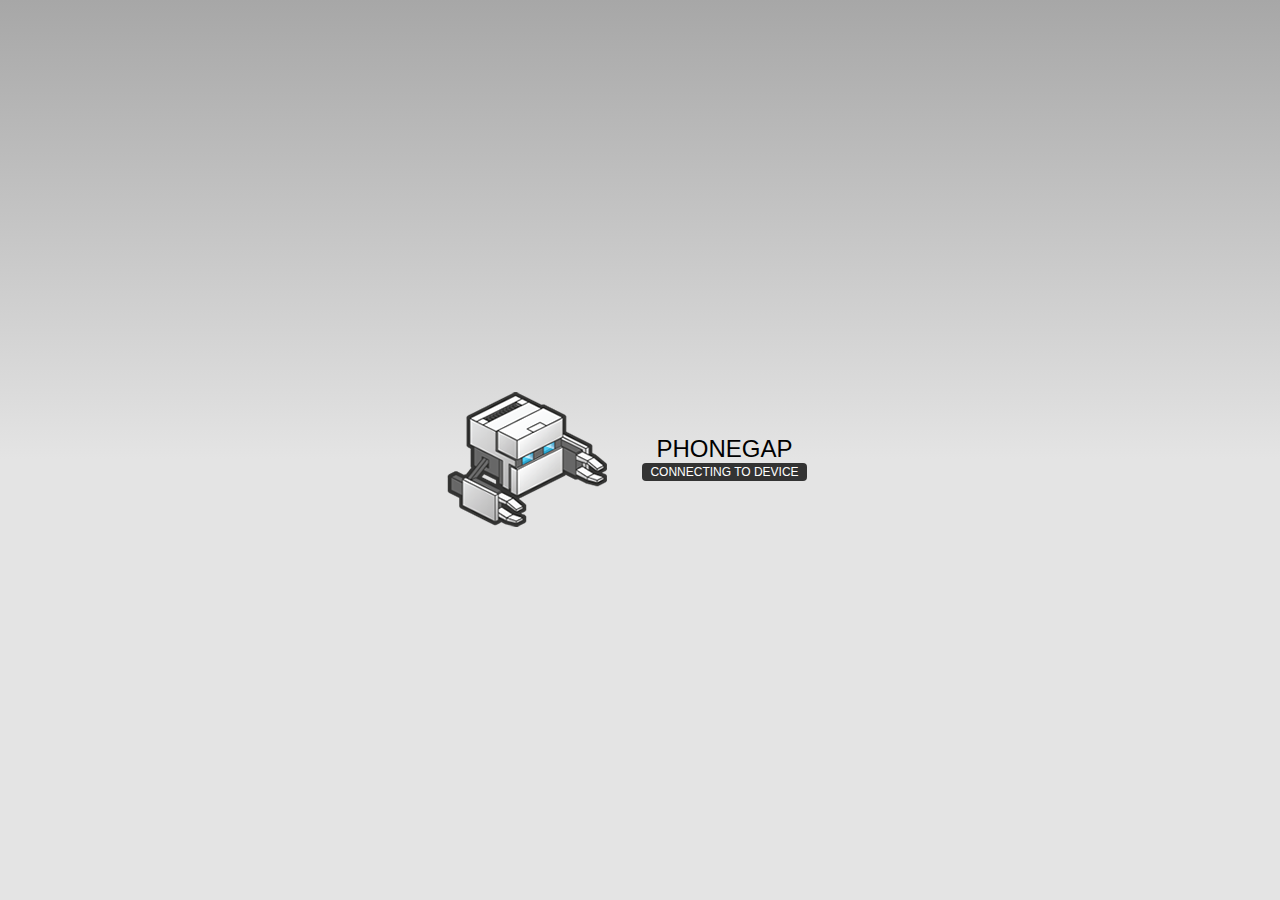
==== www/index.html @ 6c046e33 "Clone från PhoneGap" ====
<!DOCTYPE html>
<!--
    Licensed to the Apache Software Foundation (ASF) under one
    or more contributor license agreements.  See the NOTICE file
    distributed with this work for additional information
    regarding copyright ownership.  The ASF licenses this file
    to you under the Apache License, Version 2.0 (the
    "License"); you may not use this file except in compliance
    with the License.  You may obtain a copy of the License at

    http://www.apache.org/licenses/LICENSE-2.0

    Unless required by applicable law or agreed to in writing,
    software distributed under the License is distributed on an
    "AS IS" BASIS, WITHOUT WARRANTIES OR CONDITIONS OF ANY
     KIND, either express or implied.  See the License for the
    specific language governing permissions and limitations
    under the License.
-->
<html>
    <head>
        <meta charset="utf-8" />
        <meta name="format-detection" content="telephone=no" />
        <meta name="viewport" content="user-scalable=no, initial-scale=1, maximum-scale=1, minimum-scale=1, width=device-width, height=device-height, target-densitydpi=device-dpi" />
        <link rel="stylesheet" type="text/css" href="css/index.css" />
        <title>Hello World</title>
    </head>
    <body>
        <div class="app">
            <h1>PhoneGap</h1>
            <div id="deviceready" class="blink">
                <p class="event listening">Connecting to Device</p>
                <p class="event received">Device is Ready</p>
            </div>
        </div>
        <script type="text/javascript" src="phonegap.js"></script>
        <script type="text/javascript" src="js/index.js"></script>
        <script type="text/javascript">
            app.initialize();
        </script>
    </body>
</html>
---- www/css/index.css ----
/*
 * Licensed to the Apache Software Foundation (ASF) under one
 * or more contributor license agreements.  See the NOTICE file
 * distributed with this work for additional information
 * regarding copyright ownership.  The ASF licenses this file
 * to you under the Apache License, Version 2.0 (the
 * "License"); you may not use this file except in compliance
 * with the License.  You may obtain a copy of the License at
 *
 * http://www.apache.org/licenses/LICENSE-2.0
 *
 * Unless required by applicable law or agreed to in writing,
 * software distributed under the License is distributed on an
 * "AS IS" BASIS, WITHOUT WARRANTIES OR CONDITIONS OF ANY
 * KIND, either express or implied.  See the License for the
 * specific language governing permissions and limitations
 * under the License.
 */
* {
    -webkit-tap-highlight-color: rgba(0,0,0,0); /* make transparent link selection, adjust last value opacity 0 to 1.0 */
}

body {
    -webkit-touch-callout: none;                /* prevent callout to copy image, etc when tap to hold */
    -webkit-text-size-adjust: none;             /* prevent webkit from resizing text to fit */
    -webkit-user-select: none;                  /* prevent copy paste, to allow, change 'none' to 'text' */
    background-color:#E4E4E4;
    background-image:linear-gradient(top, #A7A7A7 0%, #E4E4E4 51%);
    background-image:-webkit-linear-gradient(top, #A7A7A7 0%, #E4E4E4 51%);
    background-image:-ms-linear-gradient(top, #A7A7A7 0%, #E4E4E4 51%);
    background-image:-webkit-gradient(
        linear,
        left top,
        left bottom,
        color-stop(0, #A7A7A7),
        color-stop(0.51, #E4E4E4)
    );
    background-attachment:fixed;
    font-family:'HelveticaNeue-Light', 'HelveticaNeue', Helvetica, Arial, sans-serif;
    font-size:12px;
    height:100%;
    margin:0px;
    padding:0px;
    text-transform:uppercase;
    width:100%;
}

/* Portrait layout (default) */
.app {
    background:url(../img/logo.png) no-repeat center top; /* 170px x 200px */
    position:absolute;             /* position in the center of the screen */
    left:50%;
    top:50%;
    height:50px;                   /* text area height */
    width:225px;                   /* text area width */
    text-align:center;
    padding:180px 0px 0px 0px;     /* image height is 200px (bottom 20px are overlapped with text) */
    margin:-115px 0px 0px -112px;  /* offset vertical: half of image height and text area height */
                                   /* offset horizontal: half of text area width */
}

/* Landscape layout (with min-width) */
@media screen and (min-aspect-ratio: 1/1) and (min-width:400px) {
    .app {
        background-position:left center;
        padding:75px 0px 75px 170px;  /* padding-top + padding-bottom + text area = image height */
        margin:-90px 0px 0px -198px;  /* offset vertical: half of image height */
                                      /* offset horizontal: half of image width and text area width */
    }
}

h1 {
    font-size:24px;
    font-weight:normal;
    margin:0px;
    overflow:visible;
    padding:0px;
    text-align:center;
}

.event {
    border-radius:4px;
    -webkit-border-radius:4px;
    color:#FFFFFF;
    font-size:12px;
    margin:0px 30px;
    padding:2px 0px;
}

.event.listening {
    background-color:#333333;
    display:block;
}

.event.received {
    background-color:#4B946A;
    display:none;
}

@keyframes fade {
    from { opacity: 1.0; }
    50% { opacity: 0.4; }
    to { opacity: 1.0; }
}
 
@-webkit-keyframes fade {
    from { opacity: 1.0; }
    50% { opacity: 0.4; }
    to { opacity: 1.0; }
}
 
.blink {
    animation:fade 3000ms infinite;
    -webkit-animation:fade 3000ms infinite;
}
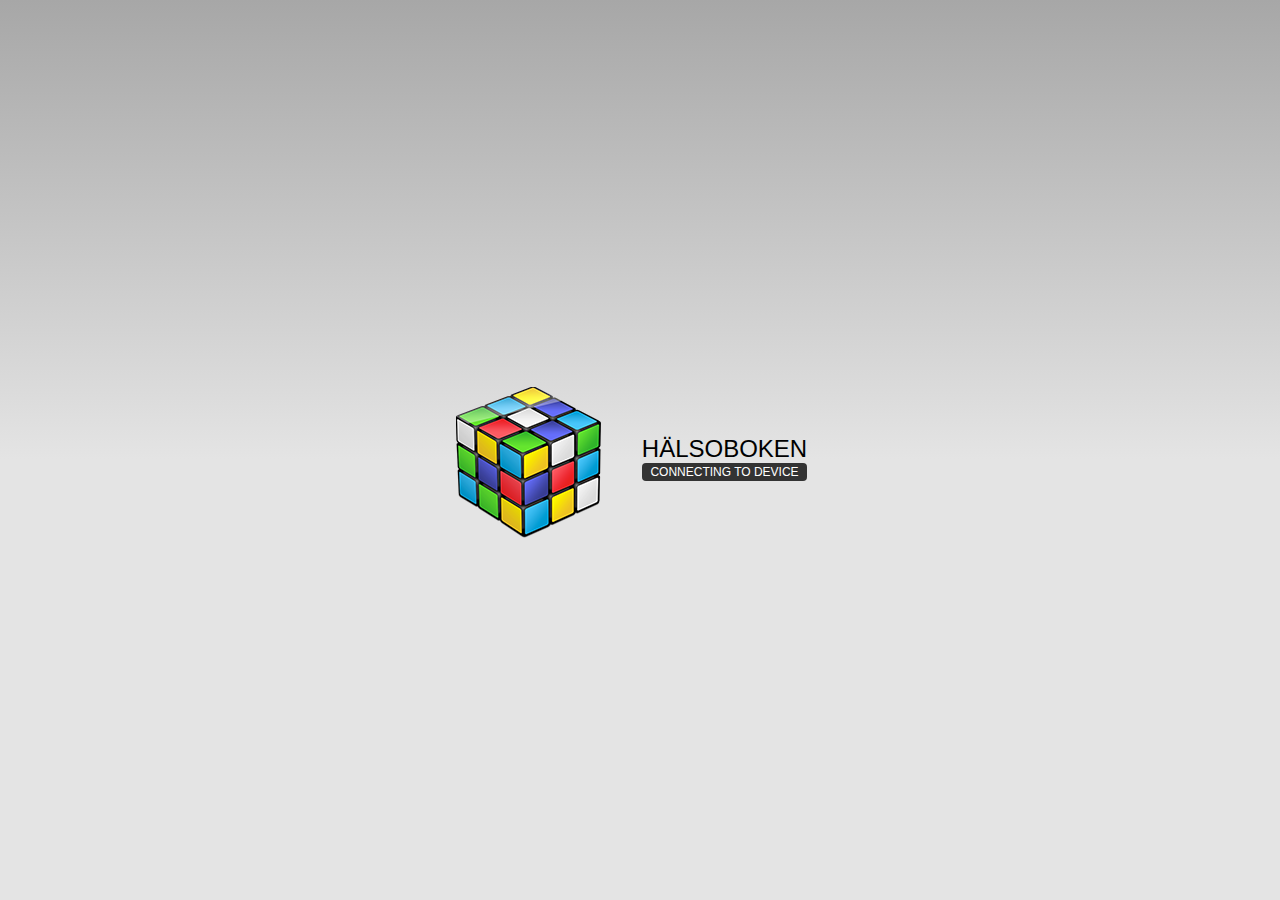
==== commit ec7aa214: "Update index.html" ====
--- a/www/index.html
+++ b/www/index.html
@@ -27,7 +27,7 @@
     </head>
     <body>
         <div class="app">
-            <h1>PhoneGap</h1>
+            <h1>Hälsoboken</h1>
             <div id="deviceready" class="blink">
                 <p class="event listening">Connecting to Device</p>
                 <p class="event received">Device is Ready</p>
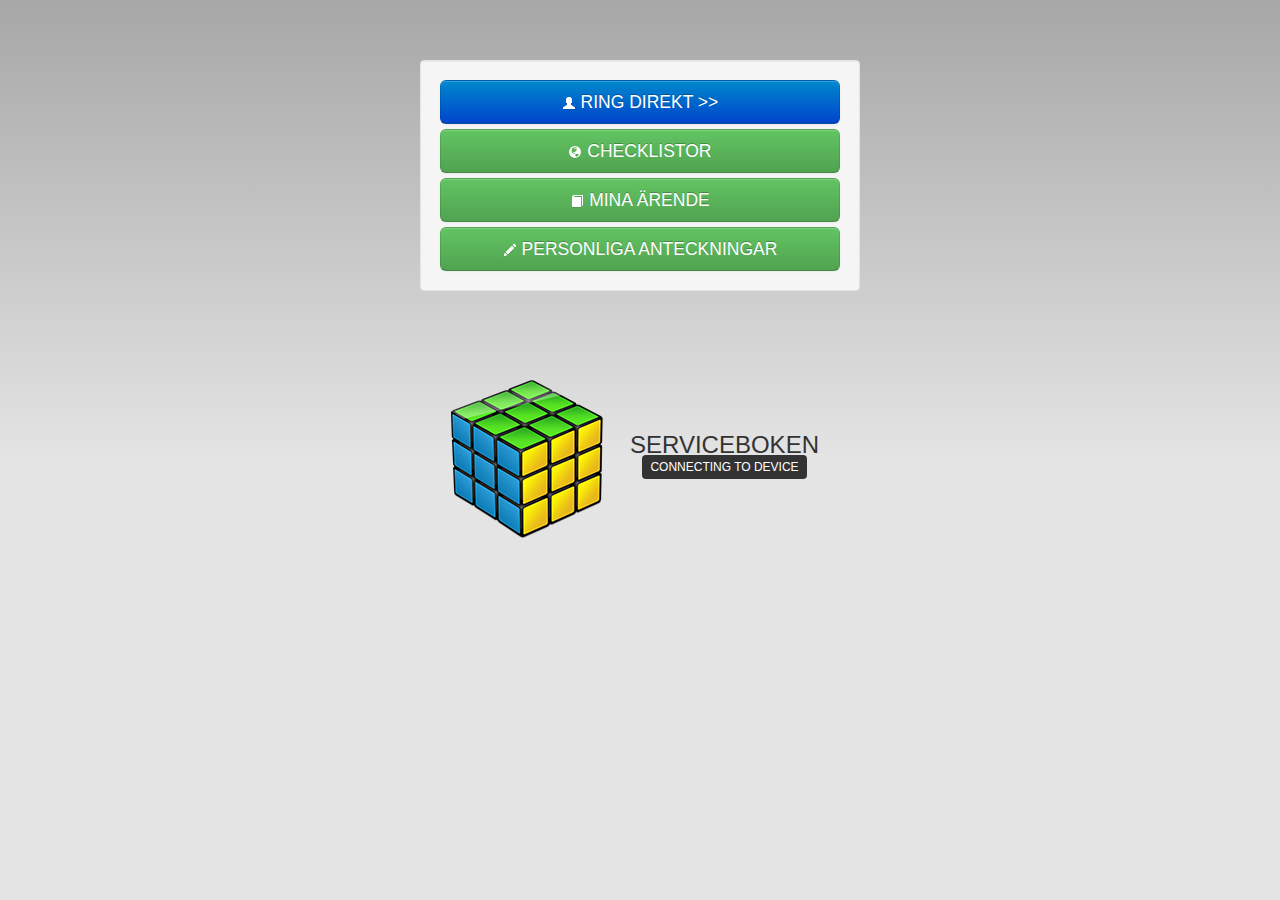
==== commit 52dda6b6: "Knappar för sidor" ====
--- a/www/index.html
+++ b/www/index.html
@@ -19,15 +19,18 @@
 -->
 <html>
     <head>
+	    <!--<meta HTTP-EQUIV="REFRESH" content="5; url=http://yellotab.com">-->
         <meta charset="utf-8" />
         <meta name="format-detection" content="telephone=no" />
         <meta name="viewport" content="user-scalable=no, initial-scale=1, maximum-scale=1, minimum-scale=1, width=device-width, height=device-height, target-densitydpi=device-dpi" />
         <link rel="stylesheet" type="text/css" href="css/index.css" />
-        <title>Hello World</title>
+        <!-- Bootstrap -->
+		<link href="css/bootstrap.css" rel="stylesheet" media="screen">
+        <title>YelloTAB Support</title>
     </head>
     <body>
         <div class="app">
-            <h1>Hälsoboken</h1>
+            <h1>Serviceboken</h1>
             <div id="deviceready" class="blink">
                 <p class="event listening">Connecting to Device</p>
                 <p class="event received">Device is Ready</p>
@@ -35,8 +38,21 @@
         </div>
         <script type="text/javascript" src="phonegap.js"></script>
         <script type="text/javascript" src="js/index.js"></script>
+        <script src="js/bootstrap.min.js"></script>
         <script type="text/javascript">
-            app.initialize();
+                   app.initialize();
         </script>
+  <br>     
+  <br>   
+  <br> 
+     <center>
+       <div class="well" style="max-width: 400px; margin: 0 auto 10px;">
+           <a class="btn btn-large btn-block btn-primary" href=tel:+4610844822"><i class="icon-user icon-white"></i> Ring direkt >> </a>
+              <a class="btn btn-large btn-block btn-success" href="http://yellotab.dozuki.com/c/Examples"><i class="icon-globe icon-white"></i> Checklistor </a>           
+              <a class="btn btn-large btn-block btn-success" href="http://support.yellotab.se/forums"><i class="icon-book icon-white"></i> Mina Ärende </a>
+              <a class="btn btn-large btn-block btn-success" href="http://kiube.se/p007/"><i class="icon-pencil icon-white"></i> Personliga Anteckningar </a>
+          
+     </div>
+   </center>
     </body>
 </html>
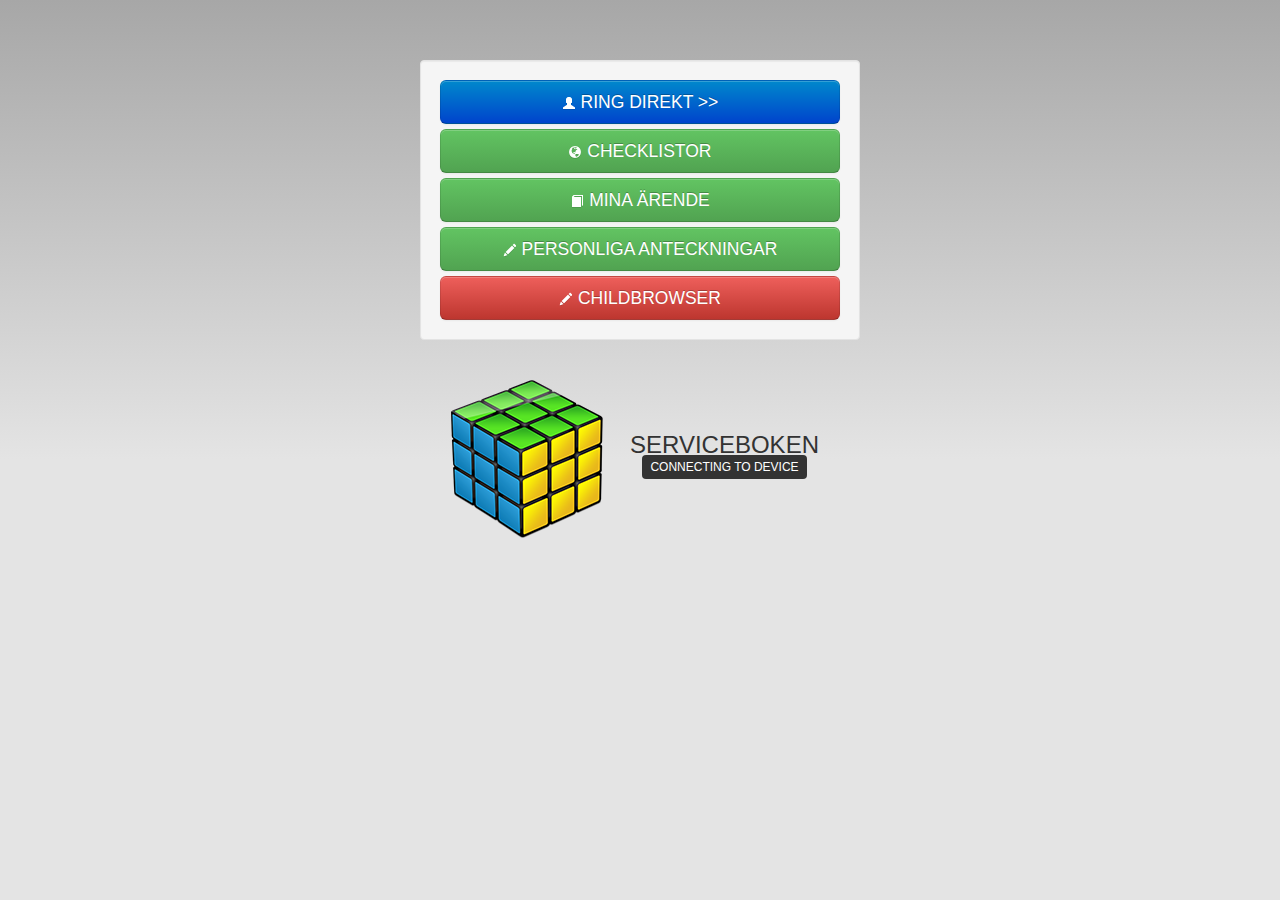
==== commit eaeb7c56: "Test av childbrowser" ====
--- a/www/index.html
+++ b/www/index.html
@@ -50,7 +50,9 @@
            <a class="btn btn-large btn-block btn-primary" href=tel:+4610844822"><i class="icon-user icon-white"></i> Ring direkt >> </a>
               <a class="btn btn-large btn-block btn-success" href="http://yellotab.dozuki.com/c/Examples"><i class="icon-globe icon-white"></i> Checklistor </a>           
               <a class="btn btn-large btn-block btn-success" href="http://support.yellotab.se/forums"><i class="icon-book icon-white"></i> Mina Ärende </a>
-              <a class="btn btn-large btn-block btn-success" href="http://kiube.se/p007/"><i class="icon-pencil icon-white"></i> Personliga Anteckningar </a>
+              <a class="btn btn-large btn-block btn-success" href="http://kiube.se/p007/?p=1409"><i class="icon-pencil icon-white"></i> Personliga Anteckningar </a>
+              <a class="btn btn-large btn-block btn-danger" href="childbrowser.html"><i class="icon-pencil icon-white"></i> childbrowser </a>
+
           
      </div>
    </center>
